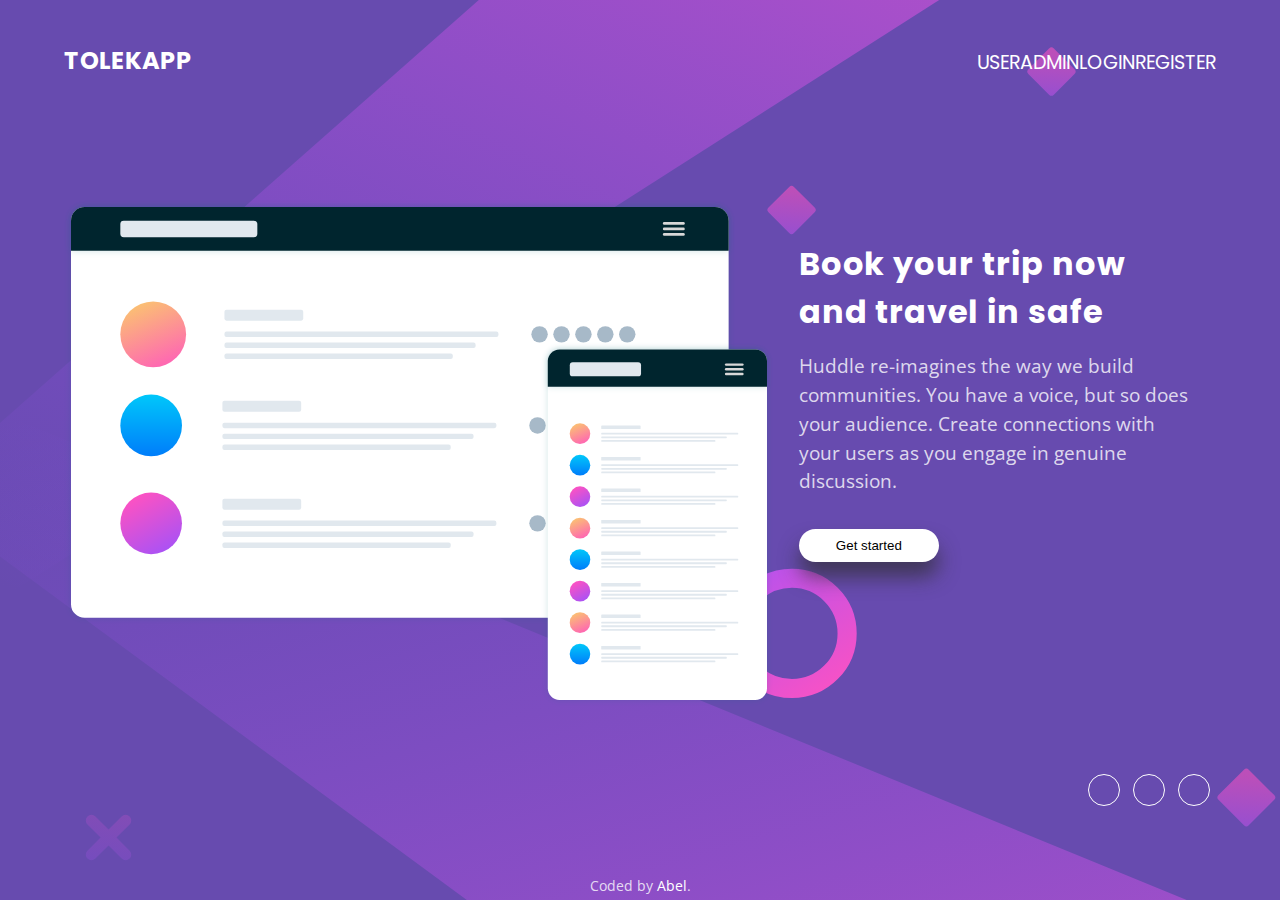
==== UI/index.html @ 57b17276 "Initial commit" ====
<!DOCTYPE html>
<html lang="en" dir="ltr">
<head>
  <meta charset="UTF-8">
  <meta name="viewport" content="width=device-width, initial-scale=1.0"> <!-- displays site properly based on user's device -->

  <link rel="icon" type="image/png" sizes="32x32" href="./images/favicon-32x32.png">
  <link href="https://fonts.googleapis.com/css?family=Open+Sans|Poppins&display=swap" rel="stylesheet">
  <link rel="stylesheet" href="./css/style.css">
  
  <title>Tolekapp | a public transportation app</title>

</head>
<body>
  <div id="container">
  <header>
    <h1 id="logo"><a href="#">Tolekapp</a></h1>
    <nav role="navigation">
      <ul id="main-nav">
        <li><a href="#">User</a></li>
        <li><a href="#">Admin</a></li>
        <li><a href="#">Login</a></li>
        <li><a href="#">Register</a></li>
      </ul>
    </nav>
  </header>
<main>  
  <div id="img-container">
    <img src="./images/illustration-mockups.svg" alt="illustration-mockups" id="mocks">
  </div>

  <section id="txt-container">
    <h1>Book your trip now and travel in safe</h1>

    <p>
      Huddle re-imagines the way we build communities. You have a voice, 
      but so does your audience. Create connections with your users as you 
      engage in genuine discussion. 
    </p>

    <button id="register-button">
        Get started
    </button>
  </section>
</main>
<div id="social-container"> <!--Use font awesome-->
  <div class="social" id="email"></div>
  <div class="social" id="facebook"></div>
  <div class="social" id="twitter"></div>
</div>

  <footer>
    <p class="attribution">
      Coded by <a href="#">Abel</a>.
    </p>
  </footer>
</div>
</body>
</html>
---- UI/css/style.css ----
* {
    --main-bg-color: hsl(257, 40%, 49%);
    --headings-font: "Poppins", sans-serif;
    --body-font: "Open Sans", sans-serif;
    box-sizing: border-box;
}

html {
    height: 100vh;
    width: 100vw;
}

body {
    background-image: url("../images/bg-desktop.svg");
    background-color: var(--main-bg-color);
    background-repeat: no-repeat;
    background-origin: content-box;
    background-size: auto 100%;
    height: 100vh;
    width: 100vw;
    margin: 0;
}

a {
	text-decoration: none;
}

#container {
    display: flex;
    flex-direction: column;
    height: 100vh;
    justify-content: space-between;
    padding: 3vh 5% 0 5%;
 }

/* ------ NAVIGATION BAR ---------*/
header,
#main-nav {
    display: flex;
}

header, h1 {
    font-family: var(--headings-font);
}

header {
    align-items: baseline;
    justify-content: space-between;
}

#logo {
    font-size: 1.5em;
}

#main-nav {
    font-size: 1.2em;
    justify-content: space-around;
    align-self: flex-end;
    list-style: none;
}

 ul a, 
 #logo a {
    text-transform: uppercase;
    color: #fff;
 }

main {
    display: flex;
    margin-top: 4%;
}

#img-container img {
    max-width: 75vw;
    max-height: 70vh;
}

#txt-container {
    padding: 1.5em 1em 1em 2vw;
    max-width: 40vw;
    max-height: 100%;
}

#txt-container h1 {
    width: 90%;
    font-size: calc(2em);
    margin: 0.5em 0;
}

h1 {
    color: #fff;
    letter-spacing: 0.03em;
}

p {
    font-size: 1.2em;
    font-family: var(--body-font);
    line-height: 1.5;
    color: rgba(255, 255, 255, 0.8);
    margin: 0.5em 0 1em;
}

#social-container {
    display: flex;
    align-self: flex-end;
}
  
.social {
    border: 0.05em solid #fff;
    border-radius: 50%;
    height: 2em;
    width: 2em;
    padding: 0.4em;
    margin: 0.4em;
    cursor: pointer;
}

#register-button {
    background-color: #fff;
    border: 0;
    border-radius: 5em;
    padding: 0.05em;
    box-shadow: 0 15px 20px rgba(45, 45, 45, 0.664);
    cursor: pointer;
    color: var(--background-color);
    text-align: center;
    width: 35%;
    margin: 1em 0;
    padding: 0.7em;
}

.attribution {
    font-size: calc(11px + 0.25vw);
    text-align: center;
    padding: 4px;
    margin: 0;
}

.attribution a {
    color: #fff;
}

/* Responsive design */
@media screen and (max-width: 53.125em) { /* 850px */
    body {
        background-image: url("../images/bg-mobile.svg");
        background-size: 100%;
    }

    #container {
        align-items: center;
    }

    #logo {
        width: 43%;
        padding: 5% 0;
    }
    
    h1 {
        font-weight: 700;
        font-size: 1.5em;
        margin: 5% auto;
        width: 78%;
    }
    
    p {
        font-weight: 400;
        margin: 5% auto;
        width: 85%;
        font-size: 1em;
      }
    
    #logo-container {
        width: 85%;
      }
    
    main {
        flex-direction: column;
        align-content: center;
        text-align: center;
    }

    #img-container {
        margin: 12% 0 10%;
    }

    #img-container img {
        width: 85%;
        max-width: 500px;
    }

    #register-button {
        margin: 7% auto;
        width: 55%;
        font-size: 0.9em;
        padding: 1rem;
      }
    
    #social-container {
        margin: 5vh 0;
        justify-content: center;
        align-self: center;   
    }
    
    .attribution {
        width: 100%;
        text-align: center;
        padding: 10px;
    }

    #txt-container {
        padding: 0;
        max-width: 100vw;
    }

}

@media screen and (min-width: 53.125em) and (max-width: 62.500em) { /* 1000px */
    body {
        background-image: url("../images/bg-mobile.svg");
    }

    #container {
        justify-content: space-between;
        padding: 2vh 2% 0 3%;
    }
    
    h1 {
        font-weight: 700;
        font-size: 1.5em;
        margin: 5% auto;
        width: 78%;
    }
    
    p {
        font-weight: 400;
        margin: 5% auto;
        width: 85%;
        font-size: 1em;
      }
    
    #logo-container {
        max-height: 15vh;
        margin-bottom: 3vh;
    }

    #logo {
        width: 20vw;
    }
    
    main {
        flex-direction: column;
        align-items: center;
    }

    #img-container img {
        max-height: 63vh;
    }

    #register-button {
        font-size: 18px;
        padding: 1em 5.5em;
      }
    
    #social-container {
        margin: 5vh auto;
        justify-content: space-between;
        width: 25vw;   
    }
    
    #txt-container {
       text-align: center;
    }

    #txt-container h1,
    #txt-container p {
        max-width: 85vw;
        margin: 5vh;
    }

}
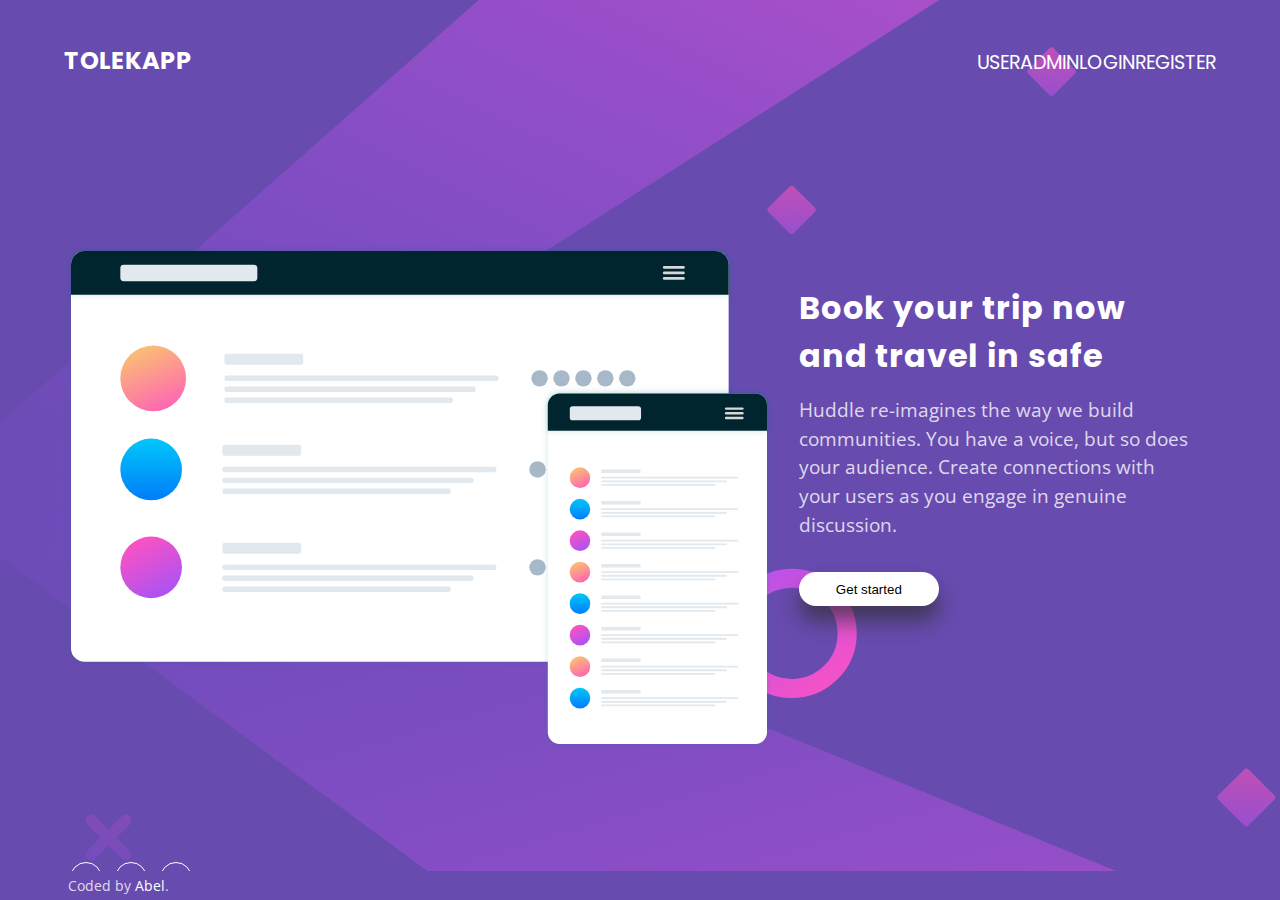
==== commit ca3b0bb2: "ft:add general structure for dashboard" ====
--- a/UI/index.html
+++ b/UI/index.html
@@ -5,22 +5,21 @@
   <meta name="viewport" content="width=device-width, initial-scale=1.0"> <!-- displays site properly based on user's device -->
 
   <link rel="icon" type="image/png" sizes="32x32" href="./images/favicon-32x32.png">
-  <link href="https://fonts.googleapis.com/css?family=Open+Sans|Poppins&display=swap" rel="stylesheet">
   <link rel="stylesheet" href="./css/style.css">
   
   <title>Tolekapp | a public transportation app</title>
 
 </head>
-<body>
-  <div id="container">
+<body class="main-background">
+  <div class="container">
   <header>
     <h1 id="logo"><a href="#">Tolekapp</a></h1>
     <nav role="navigation">
       <ul id="main-nav">
-        <li><a href="#">User</a></li>
-        <li><a href="#">Admin</a></li>
-        <li><a href="#">Login</a></li>
-        <li><a href="#">Register</a></li>
+        <li><a href="./pages/dashboard.html">User</a></li>
+        <li><a href="./pages/dashboard.html">Admin</a></li>
+        <li><a href="./pages/signin.html">Login</a></li>
+        <li><a href="./pages/signup.html">Register</a></li>
       </ul>
     </nav>
   </header>
--- a/UI/css/style.css
+++ b/UI/css/style.css
@@ -1,3 +1,5 @@
+@import url('https://fonts.googleapis.com/css?family=Open+Sans|Poppins&display=swap');
+
 * {
     --main-bg-color: hsl(257, 40%, 49%);
     --headings-font: "Poppins", sans-serif;
@@ -11,27 +13,30 @@
 }
 
 body {
+    height: 100vh;
+    width: 100vw;
+    margin: 0;
+}
+
+a {
+	text-decoration: none;
+}
+
+.container {
+    display: flex;
+    flex-direction: column;
+    height: 100vh;
+    justify-content: space-between;
+    padding: 3vh 5% 0 5%;
+ }
+
+.main-background {
     background-image: url("../images/bg-desktop.svg");
     background-color: var(--main-bg-color);
     background-repeat: no-repeat;
     background-origin: content-box;
     background-size: auto 100%;
-    height: 100vh;
-    width: 100vw;
-    margin: 0;
-}
-
-a {
-	text-decoration: none;
-}
-
-#container {
-    display: flex;
-    flex-direction: column;
-    height: 100vh;
-    justify-content: space-between;
-    padding: 3vh 5% 0 5%;
- }
+}
 
 /* ------ NAVIGATION BAR ---------*/
 header,
@@ -39,7 +44,8 @@
     display: flex;
 }
 
-header, h1 {
+header, 
+h1 {
     font-family: var(--headings-font);
 }
 
@@ -60,7 +66,8 @@
 }
 
  ul a, 
- #logo a {
+ #logo a,
+ .logo a {
     text-transform: uppercase;
     color: #fff;
  }
@@ -102,7 +109,7 @@
 
 #social-container {
     display: flex;
-    align-self: flex-end;
+    /*align-self: flex-end;*/
 }
   
 .social {
@@ -140,8 +147,117 @@
     color: #fff;
 }
 
-/* Responsive design */
-@media screen and (max-width: 53.125em) { /* 850px */
+/* =======================================================================
+                      signup.html || signin.html
+   =======================================================================
+*/
+
+.auth-main, .dash-main {
+    display: flex;
+    flex-direction: column;
+    align-items: center;
+}
+
+#form-wrapper {
+    border: 1px solid var(--main-bg-color);
+    background: hsla(0,0%,100%,.3);
+    border-radius: 2px;
+    padding: 3em;
+    text-align: center;
+    width: 30vw;
+}
+
+input[type=email], 
+input[type=password],
+input[type=submit],
+input[type=text] {
+    width: 100%;
+    border-radius: 5px;
+    padding: .99em;
+    margin-bottom: .9em;
+}
+
+input[type=submit] {
+    text-transform: uppercase;
+    background: #fff;
+}
+
+input[type=submit]:hover {
+    color: #fff;
+    background-color: var(--main-bg-color);
+}
+
+input[type=checkbox] {    
+    margin-bottom: .9em;
+}
+
+/* =======================================================================
+                              DASHBOARD
+   =======================================================================
+*/
+
+.dash-header {
+    background-color: var(--main-bg-color);
+}
+
+.padding-lt {
+    padding-left: 5%;
+}
+
+.padding-rt {
+    padding-right: 5%;
+}
+
+#dash-last-child {
+    color: white;
+    padding-right: 5%;
+}
+
+.dash-main {
+    width: 65vw;
+    margin-left: auto;
+    margin-right: auto;
+}
+
+.dash-main p {
+    color: blueviolet;
+}
+
+footer {
+    display: flex;
+    flex-wrap: wrap;
+    background-color: var(--main-bg-color);
+    color: #fff;
+    justify-content: space-between;
+    align-items: baseline;
+    position: absolute;
+    width: 100%;
+    bottom: 0;
+}
+
+.social:hover {
+    color: #fff;
+}
+#twitter:hover {
+    background-color: #38A1F3;
+    
+}
+
+#facebook:hover {
+    background-color: #4267b2;
+}
+
+#linkedin:hover {
+    background-color: #0077B5;
+}
+
+/* =======================================================================
+                         Responsive design
+   =======================================================================
+*/
+
+/* 850px */
+@media screen and (max-width: 53.125em) { 
     body {
         background-image: url("../images/bg-mobile.svg");
         background-size: 100%;
@@ -154,6 +270,86 @@
     #logo {
         width: 43%;
         padding: 5% 0;
+    }
+    
+    .logo {
+        width: 43%;
+        padding: 5% 0;
+    }
+
+    h1 {
+        font-weight: 700;
+        font-size: 1.5em;
+        margin: 5% auto;
+        width: 78%;
+    }
+    
+    p {
+        font-weight: 400;
+        margin: 5% auto;
+        width: 85%;
+        font-size: 1em;
+    }
+    
+    main {
+        flex-direction: column;
+        align-content: center;
+        text-align: center;
+    }
+
+    #img-container {
+        margin: 12% 0 10%;
+    }
+
+    #img-container img {
+        width: 85%;
+        max-width: 500px;
+    }
+
+    #register-button {
+        margin: 7% auto;
+        width: 55%;
+        font-size: 0.9em;
+        padding: 1rem;
+      }
+    
+    #social-container {
+        margin: 5vh 0;
+        justify-content: center;
+        align-self: center;   
+    }
+    
+    .attribution {
+        width: 100%;
+        text-align: center;
+        padding: 10px;
+    }
+
+    #txt-container {
+        padding: 0;
+        max-width: 100vw;
+    }
+
+    footer {
+        text-align: center;
+    }
+
+    /* --- sign in --- */
+    #form-wrapper {
+        width: 90vw;
+    }
+
+}
+
+/* 1000px */
+@media screen and (min-width: 53.125em) and (max-width: 62.500em) { 
+    body {
+        background-image: url("../images/bg-mobile.svg");
+    }
+
+    #container {
+        justify-content: space-between;
+        padding: 2vh 2% 0 3%;
     }
     
     h1 {
@@ -171,75 +367,6 @@
       }
     
     #logo-container {
-        width: 85%;
-      }
-    
-    main {
-        flex-direction: column;
-        align-content: center;
-        text-align: center;
-    }
-
-    #img-container {
-        margin: 12% 0 10%;
-    }
-
-    #img-container img {
-        width: 85%;
-        max-width: 500px;
-    }
-
-    #register-button {
-        margin: 7% auto;
-        width: 55%;
-        font-size: 0.9em;
-        padding: 1rem;
-      }
-    
-    #social-container {
-        margin: 5vh 0;
-        justify-content: center;
-        align-self: center;   
-    }
-    
-    .attribution {
-        width: 100%;
-        text-align: center;
-        padding: 10px;
-    }
-
-    #txt-container {
-        padding: 0;
-        max-width: 100vw;
-    }
-
-}
-
-@media screen and (min-width: 53.125em) and (max-width: 62.500em) { /* 1000px */
-    body {
-        background-image: url("../images/bg-mobile.svg");
-    }
-
-    #container {
-        justify-content: space-between;
-        padding: 2vh 2% 0 3%;
-    }
-    
-    h1 {
-        font-weight: 700;
-        font-size: 1.5em;
-        margin: 5% auto;
-        width: 78%;
-    }
-    
-    p {
-        font-weight: 400;
-        margin: 5% auto;
-        width: 85%;
-        font-size: 1em;
-      }
-    
-    #logo-container {
         max-height: 15vh;
         margin-bottom: 3vh;
     }
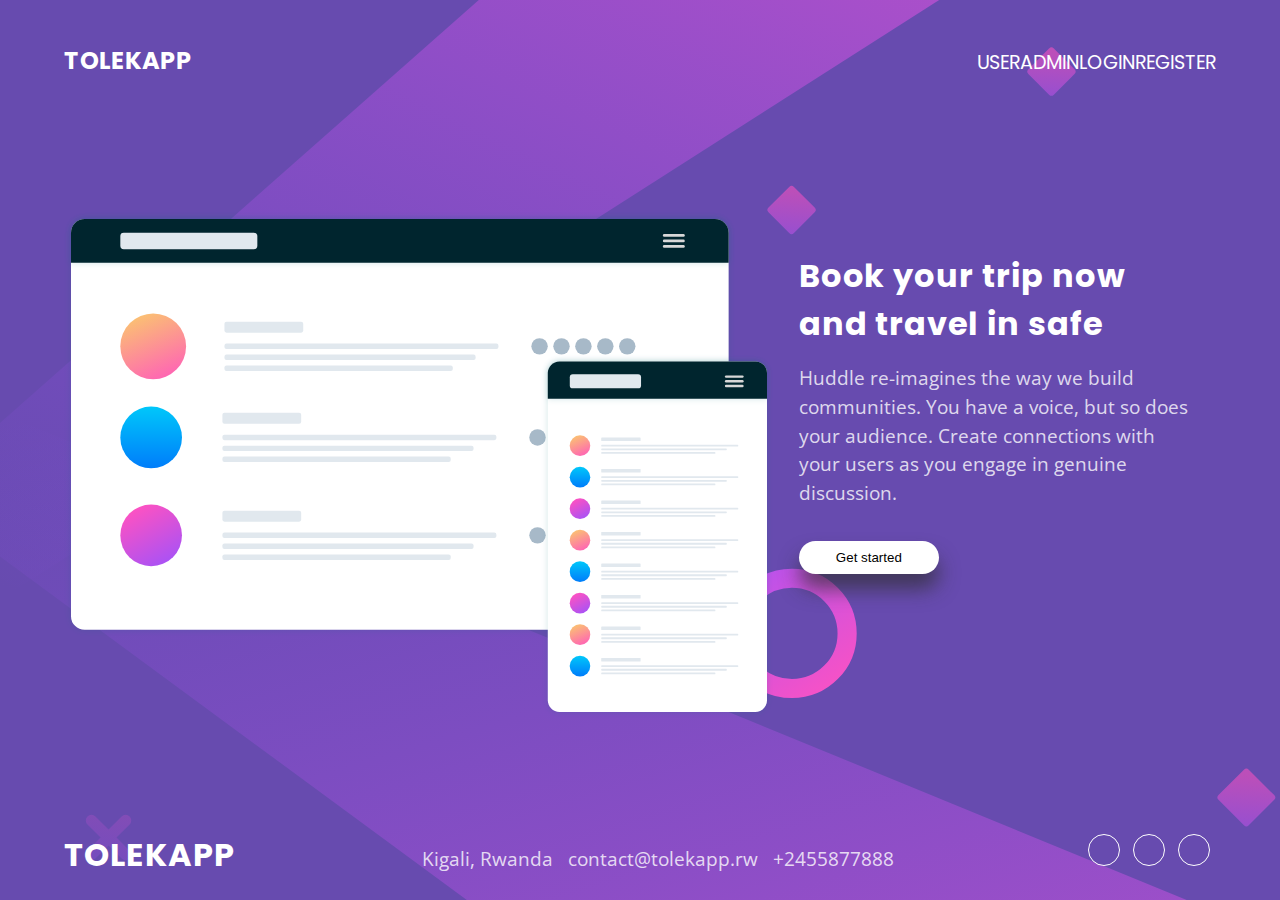
==== commit f3d64ef5: "ft:style footer on the front-end" ====
--- a/UI/index.html
+++ b/UI/index.html
@@ -42,17 +42,21 @@
     </button>
   </section>
 </main>
-<div id="social-container"> <!--Use font awesome-->
-  <div class="social" id="email"></div>
-  <div class="social" id="facebook"></div>
-  <div class="social" id="twitter"></div>
-</div>
-
-  <footer>
-    <p class="attribution">
-      Coded by <a href="#">Abel</a>.
-    </p>
-  </footer>
+<footer class="front-footer">
+  <h1 class="logo"><a href="">Tolekapp</a></h1>
+  <div class="contact-info">
+    <p>
+      <i class="fa fa-map"></i>Kigali, Rwanda &nbsp; 
+      <i class="fa fa-enveloppe"></i>contact@tolekapp.rw &nbsp;
+      <i class="fa fa-phone"></i>+2455877888
+  </p>
+  </div>
+  <div id="social-container"> <!--Use font awesome-->
+    <div class="social" id="facebook" title="Visit our Facebook page"><i class="fa fa-facebook"></i></div>
+    <div class="social" id="twitter" title="Visit us on Twitter"><i class="fa fa-twitter"></i></div>
+    <div class="social" id="linkedin" title="Have a look on our Linked page"><i class="fa fa-linkedin"></i></div>
+  </div>
+</footer>
 </div>
 </body>
 </html>--- a/UI/css/style.css
+++ b/UI/css/style.css
@@ -74,7 +74,7 @@
 
 main {
     display: flex;
-    margin-top: 4%;
+    margin-top: 2.5%;
 }
 
 #img-container img {
@@ -162,7 +162,7 @@
     border: 1px solid var(--main-bg-color);
     background: hsla(0,0%,100%,.3);
     border-radius: 2px;
-    padding: 3em;
+    padding: 2em;
     text-align: center;
     width: 30vw;
 }
@@ -223,16 +223,19 @@
     color: blueviolet;
 }
 
-footer {
-    display: flex;
-    flex-wrap: wrap;
+.dash-footer {
     background-color: var(--main-bg-color);
-    color: #fff;
-    justify-content: space-between;
-    align-items: baseline;
     position: absolute;
     width: 100%;
     bottom: 0;
+}
+
+.dash-footer, .front-footer {
+    display: flex;
+    flex-wrap: wrap;
+    color: #fff;
+    justify-content: space-between;
+    align-items: baseline;
 }
 
 .social:hover {
